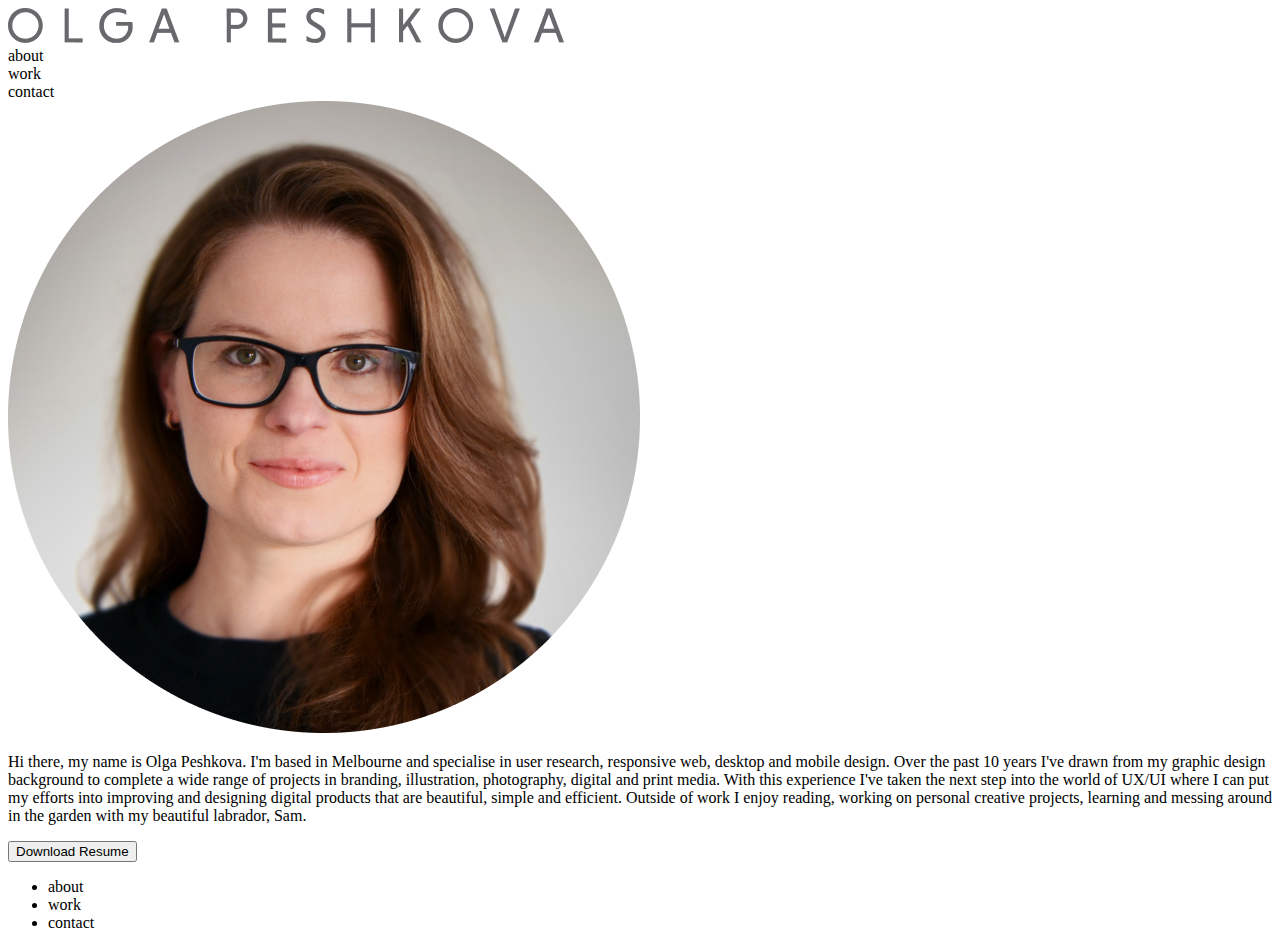
==== index.html @ 187660c4 "html structure" ====
<!DOCTYPE html>
<html>
<head>
    <title></title>
</head>
<body>
    <div class="inline-block logo">
        <img src=images/logo.png>
    </div>
    <nav class="inline-block">
       <unordered-list>
           <li>about</li>
           <li>work</li>
           <li>contact</li>
       </unordered-list>
    </nav>
    <heroImg>
        <div class="content">
            <img src="images/profile_photo.png">
        </div>
        <p>
            Hi there, my name is Olga Peshkova. I'm based in Melbourne and specialise in user research, responsive web, desktop and mobile design. 
            Over the past 10 years I've drawn from my graphic design background to complete a wide range of projects in branding, illustration, photography, digital and print media. With this experience I've taken the next step into the world of UX/UI where I can put my efforts into improving and designing digital products that are beautiful, simple and efficient.
            Outside of work I enjoy reading, working on personal creative projects, learning and messing around in the garden with my beautiful labrador, Sam. 
        </p>
        <button>Download Resume</button>
    </heroImg>
   
    <footer>
        <ul>
            <li>about</li>
            <li>work</li>
            <li>contact</li>
        </ul>
    </footer>
</body>
</html>
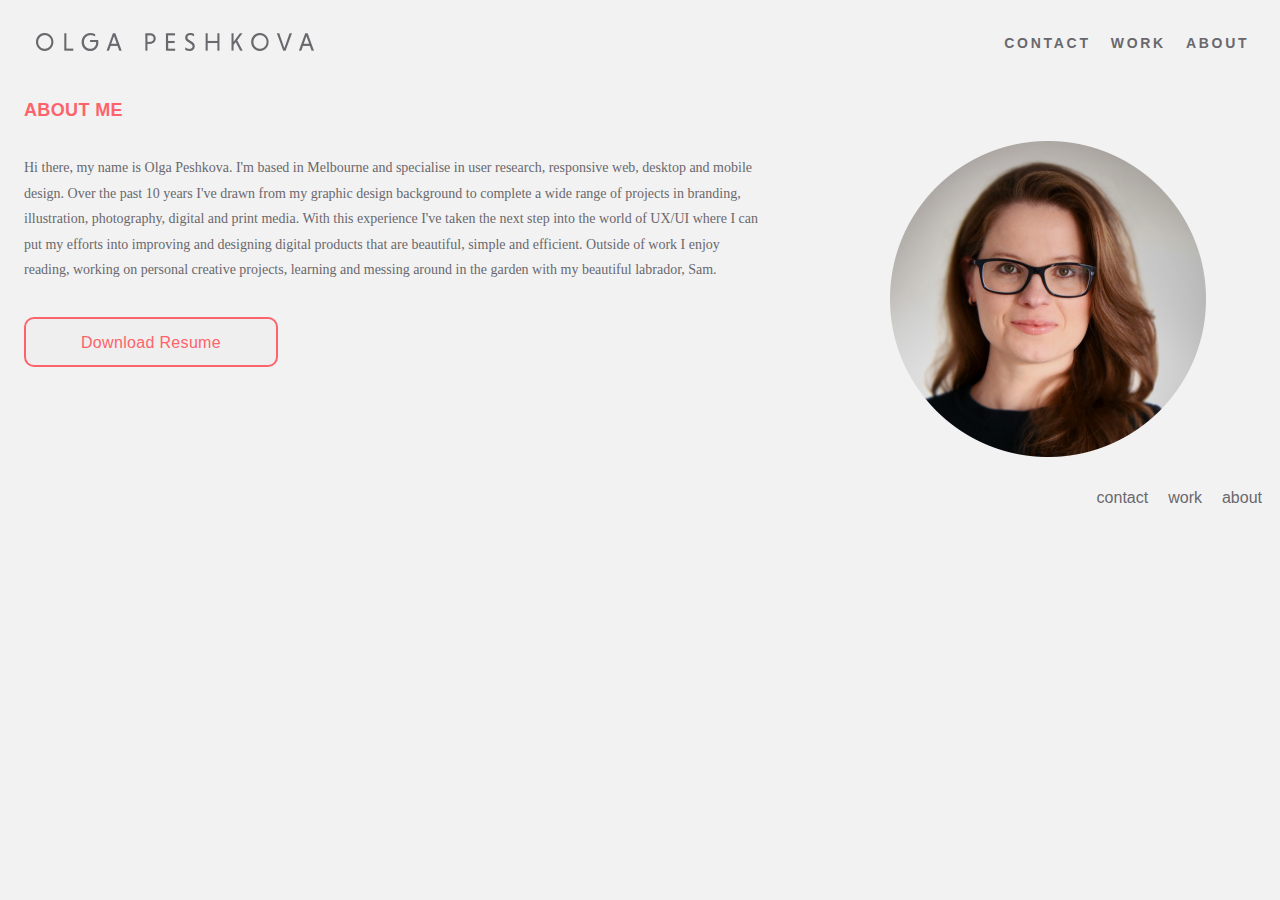
==== commit 13522f44: "rename index file" ====
--- a/index.html
+++ b/index.html
@@ -1,36 +1,57 @@
 <!DOCTYPE html>
 <html>
 <head>
-    <title></title>
+    <title>Olga Peshkova</title>
+    <link href="css/styles.css" rel="styleSheet" type="text/css">
 </head>
 <body>
-    <div class="inline-block logo">
-        <img src=images/logo.png>
-    </div>
-    <nav class="inline-block">
-       <unordered-list>
-           <li>about</li>
-           <li>work</li>
-           <li>contact</li>
-       </unordered-list>
-    </nav>
-    <heroImg>
-        <div class="content">
-            <img src="images/profile_photo.png">
+
+    <header class=navigation>
+        
+        <nav>
+            <div class="inline-block logo">
+                <img id=logo 
+                    src="images/logo.png" 
+                    alt="logo">
+            </div>
+        <ul>
+            <li class="inline-block">about</li>
+            <li class="inline-block">work</li>
+            <li class="inline-block">contact</li>
+        </ul>
+    </nav>         
+    </header>
+
+    <section> 
+
+        <h3>About me</h3>
+        <div id="about">
+            <div class=about>
+                <p>
+                    Hi there, my name is Olga Peshkova. I'm based in Melbourne and specialise in user research, responsive web, desktop and mobile design. 
+                    Over the past 10 years I've drawn from my graphic design background to complete a wide range of projects in branding, illustration, photography, digital and print media. With this experience I've taken the next step into the world of UX/UI where I can put my efforts into improving and designing digital products that are beautiful, simple and efficient.
+                    Outside of work I enjoy reading, working on personal creative projects, learning and messing around in the garden with my beautiful labrador, Sam. 
+                </p>
+                <button>Download Resume</button>
+            </div>
+
+            <div>
+                <img class="heroImg" 
+                    src="images/profile_photo.png" 
+                    alt="profile-photo">
+            </div> 
         </div>
-        <p>
-            Hi there, my name is Olga Peshkova. I'm based in Melbourne and specialise in user research, responsive web, desktop and mobile design. 
-            Over the past 10 years I've drawn from my graphic design background to complete a wide range of projects in branding, illustration, photography, digital and print media. With this experience I've taken the next step into the world of UX/UI where I can put my efforts into improving and designing digital products that are beautiful, simple and efficient.
-            Outside of work I enjoy reading, working on personal creative projects, learning and messing around in the garden with my beautiful labrador, Sam. 
-        </p>
-        <button>Download Resume</button>
-    </heroImg>
+       
+        
+        
+
+    </section>
    
     <footer>
         <ul>
-            <li>about</li>
-            <li>work</li>
-            <li>contact</li>
+            <li class="inline-block">about</li>
+            <li class="inline-block">work</li>
+            <li class="inline-block">contact</li>
         </ul>
     </footer>
 </body>
--- a/css/styles.css
+++ b/css/styles.css
@@ -0,0 +1,128 @@
+
+body {
+    background-color:#F3F2F2;
+    font-family: 'Open Sans', sans-serif;
+    color: #69686D;
+
+    /* border: 1px dashed #48C0AA;
+    border-radius: 15px; */
+}
+
+h3{
+    color: #FD636B;
+    font-weight: 700;
+    font-size: 18px;
+    line-height: 148.19%;
+    text-transform: uppercase;
+    letter-spacing: 0.02em;
+}
+p {
+    font-family: Open Sans;
+    font-style: normal;
+    font-weight: normal;
+    font-size: 14px;
+    line-height: 182.69%;
+
+    /* border: 1px dashed #48C0AA;
+    border-radius: 15px; */
+}
+
+section{
+    /* border: 1px dashed #48C0AA;
+    border-radius: 15px; */
+    margin: 1em;
+}
+
+button {
+    border: none;
+    color: #FD636B;
+    margin-top: 20px;
+    padding: 15px 32px;
+    text-align: center;
+    display: inline-block;
+    font-size: 16px;
+    font-weight: 500;
+    letter-spacing: 0.02em;
+    border: 2px solid #FD636B;
+    box-sizing: border-box;
+    border-radius: 10px;
+
+    width: 254px;
+    height: 50px;
+  }
+
+nav{ 
+    padding: 1%;
+    font-weight: 600;
+    font-size: 14px;
+    text-transform: uppercase;
+    letter-spacing: 0.195em;
+
+    /* border: 1px dashed #48C0AA;
+    border-radius: 15px; */
+}
+
+ul{
+    width: 50%;
+    margin-left: auto;
+    float: right;
+    padding: 0 auto;
+    vertical-align:middle;
+
+    /* border: 1px dashed #48C0AA;
+    border-radius: 15px; */
+}
+
+li{
+    padding: 0px 10px 0px 10px;
+    float:right;
+
+    /* border: 1px dashed #48C0AA;
+    border-radius: 15px; */
+}
+
+footer{
+    /* border: 1px dashed #48C0AA;
+    border-radius: 15px; */
+}
+
+.about {
+    width: 80%;
+    position: relative;
+}
+
+#about{
+    width: 100%;
+    display: flex;
+}
+
+.heroImg{
+    width: 316px;
+    padding: 0px 50px;
+    margin-left: 5em;
+    float: right;
+
+    /* border: 1px dashed #48C0AA;
+    border-radius: 15px; */
+}
+
+/* .content{
+    width: 30%;
+    margin: 0 auto;
+} */
+
+.inline-block{
+    display: inline-block;
+    vertical-align: top;
+}
+
+.logo{
+    width: 23%;
+    padding: 1%;
+    text-align: center;
+}
+
+#logo{
+    width: 278px;
+}
+
